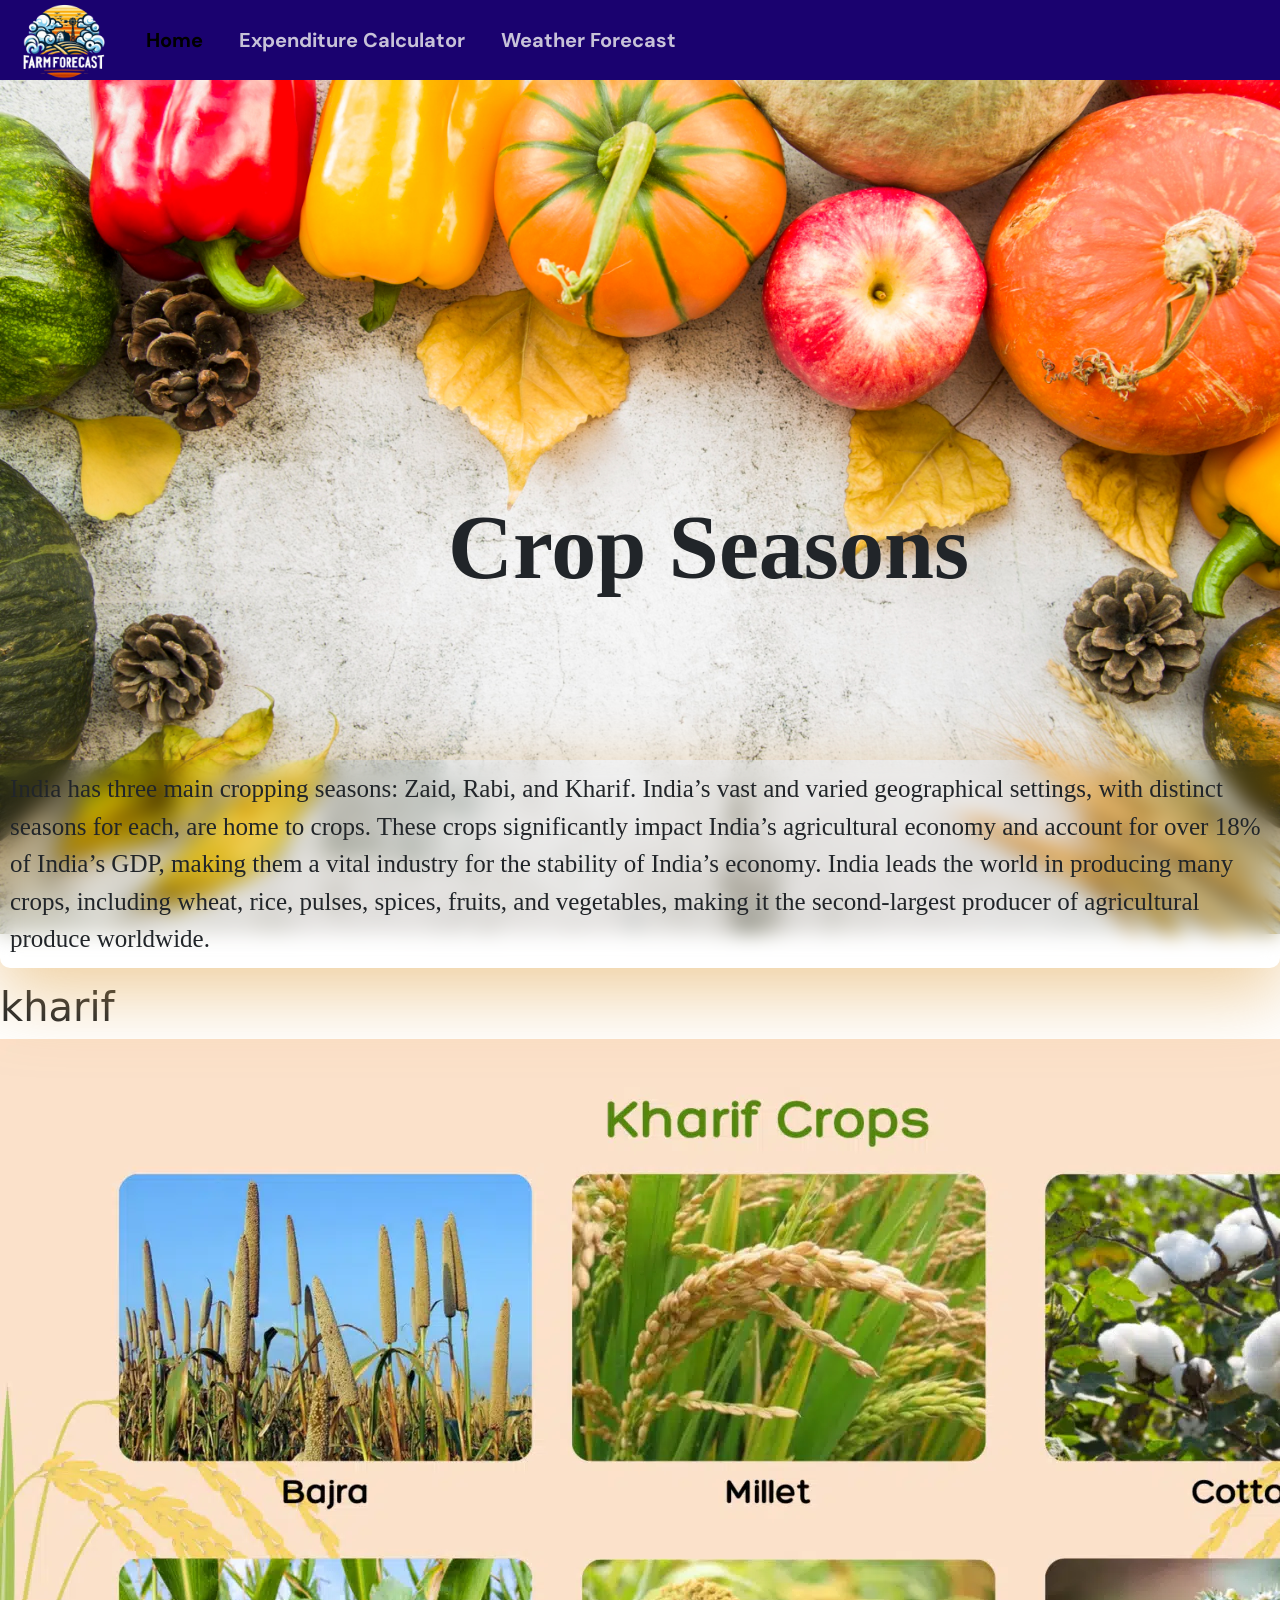
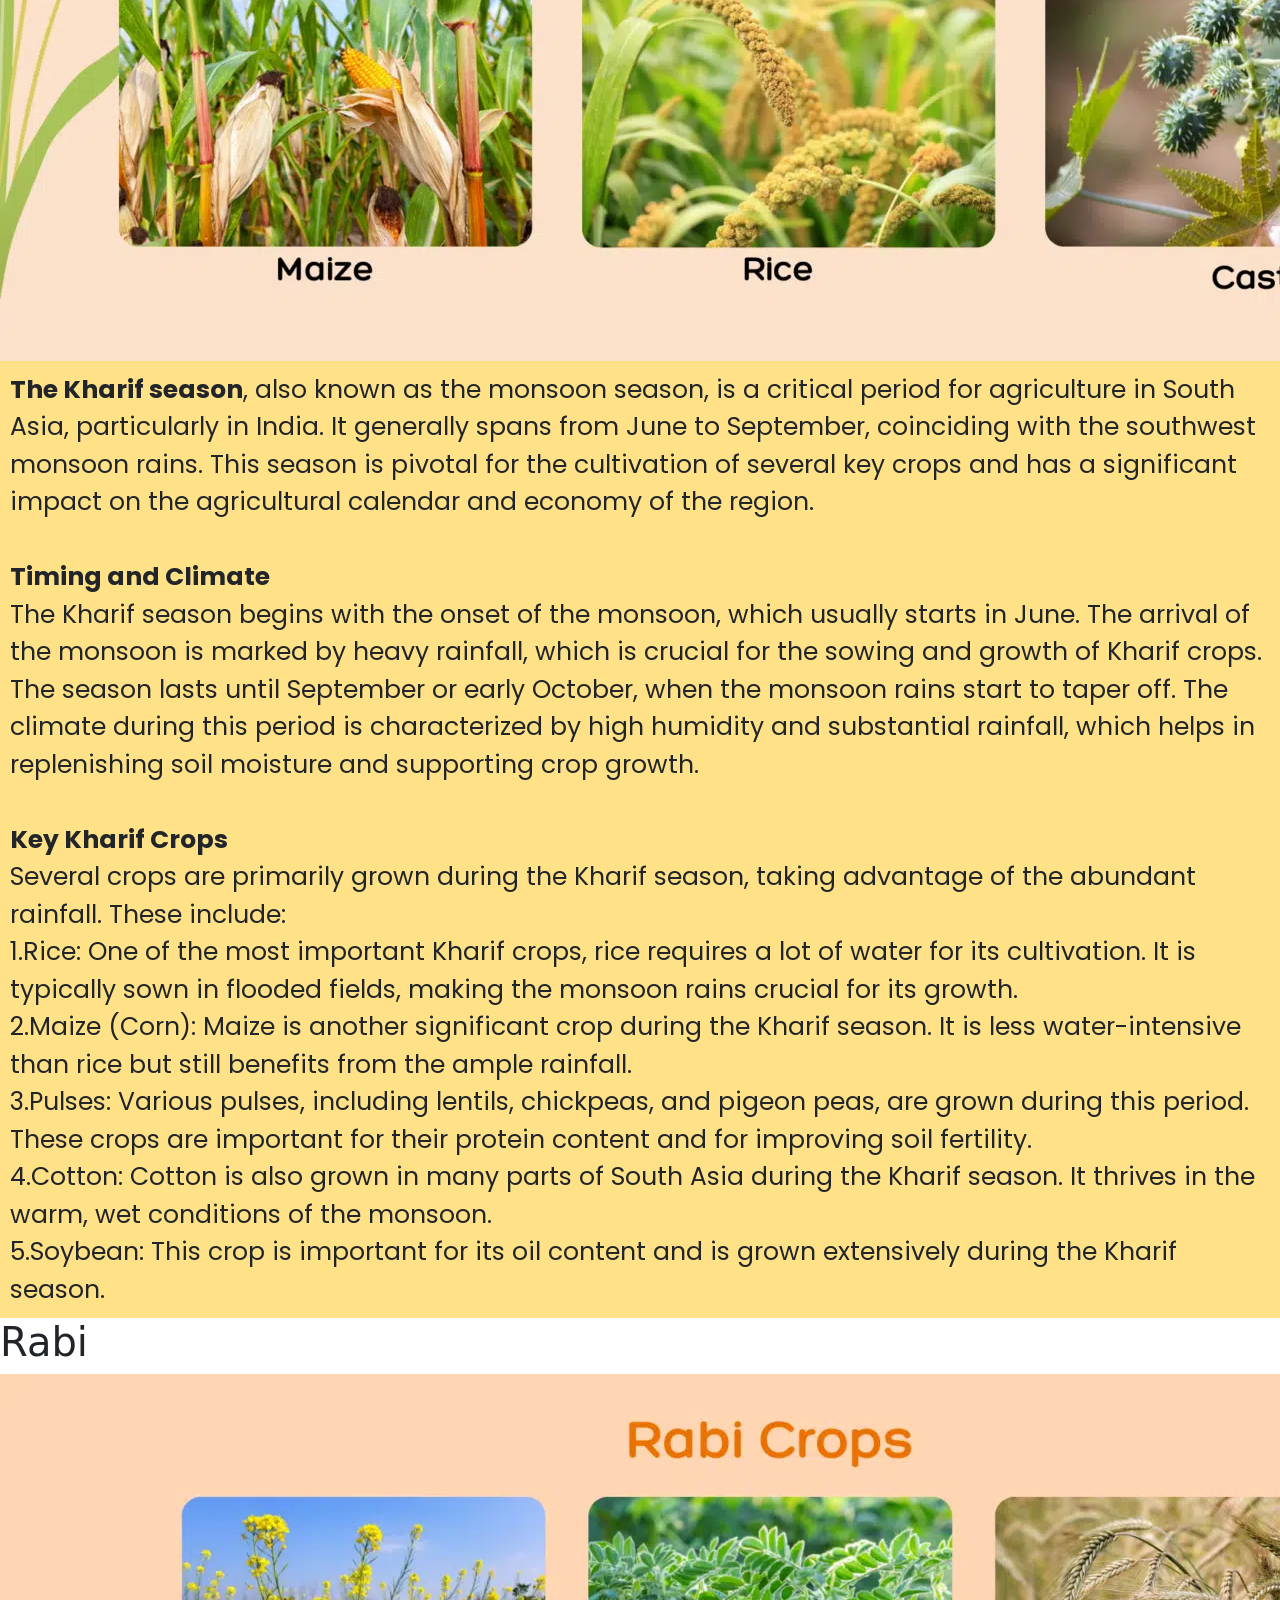
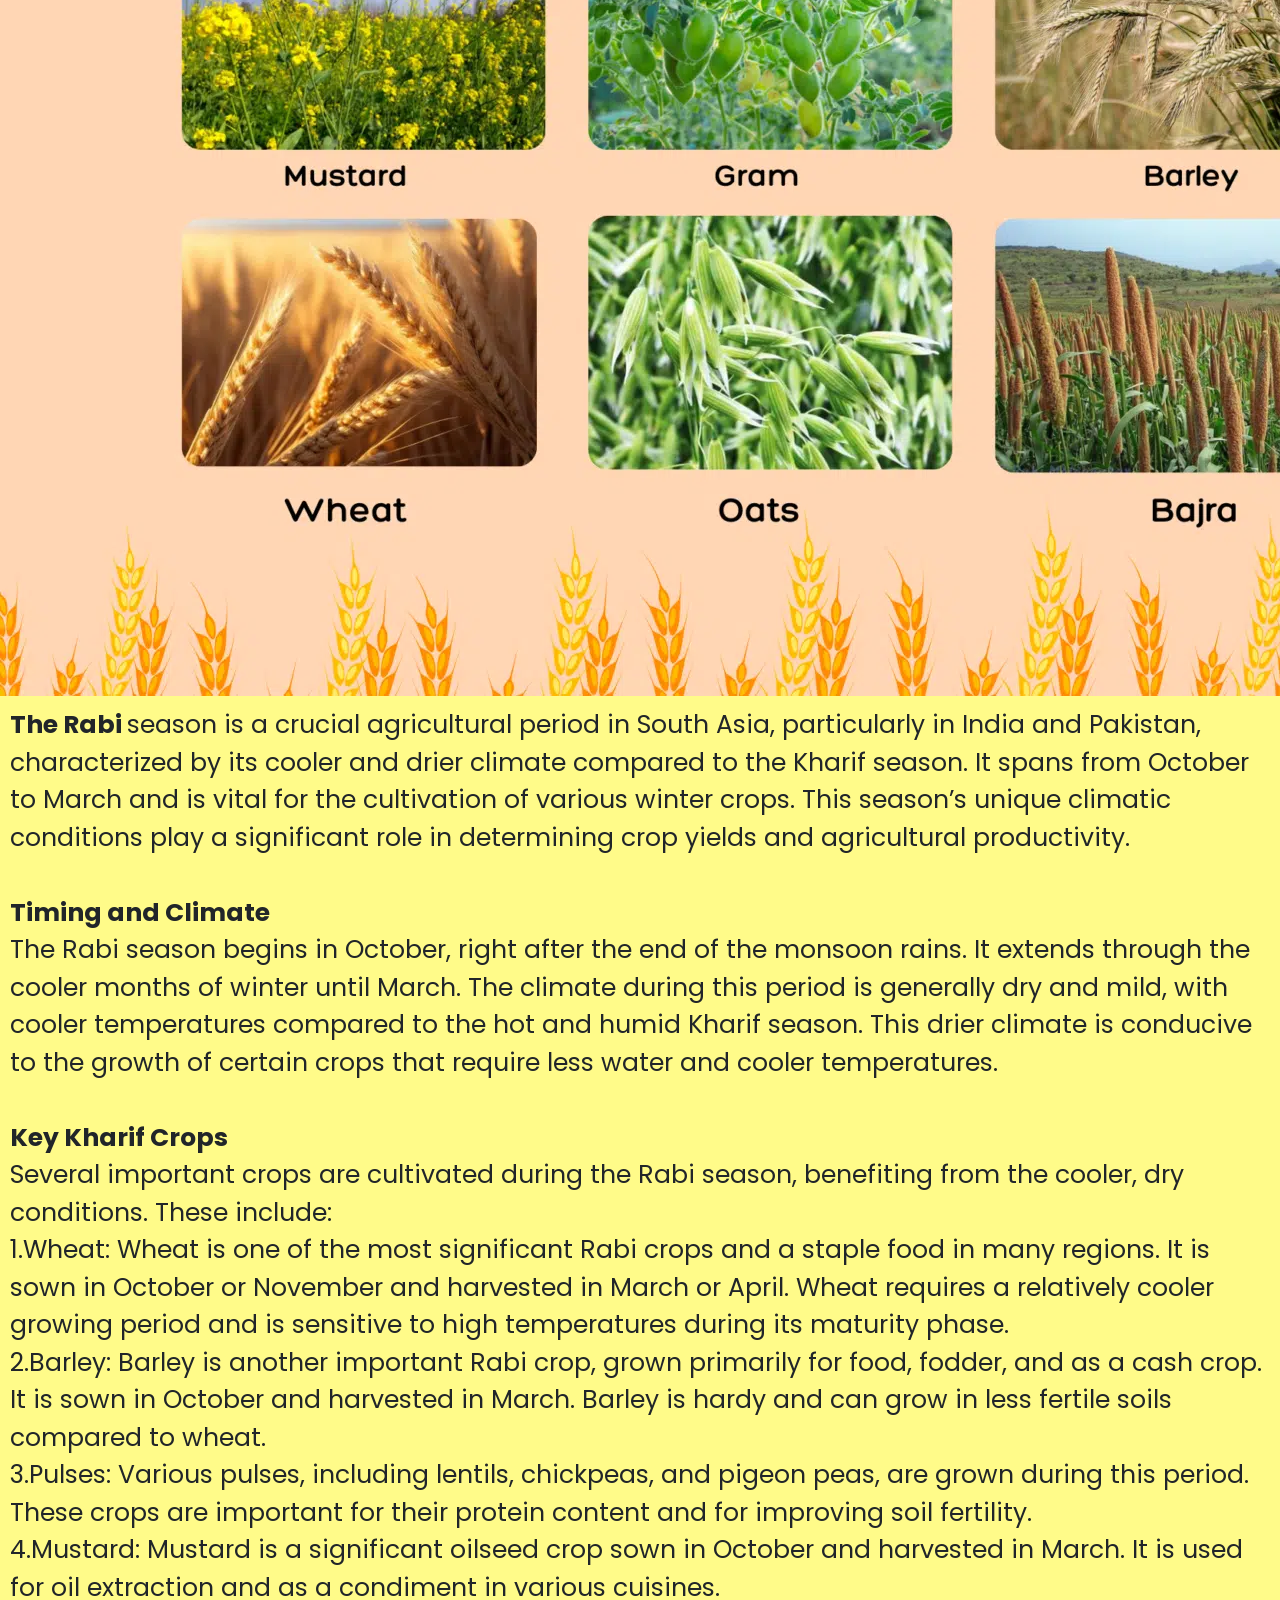
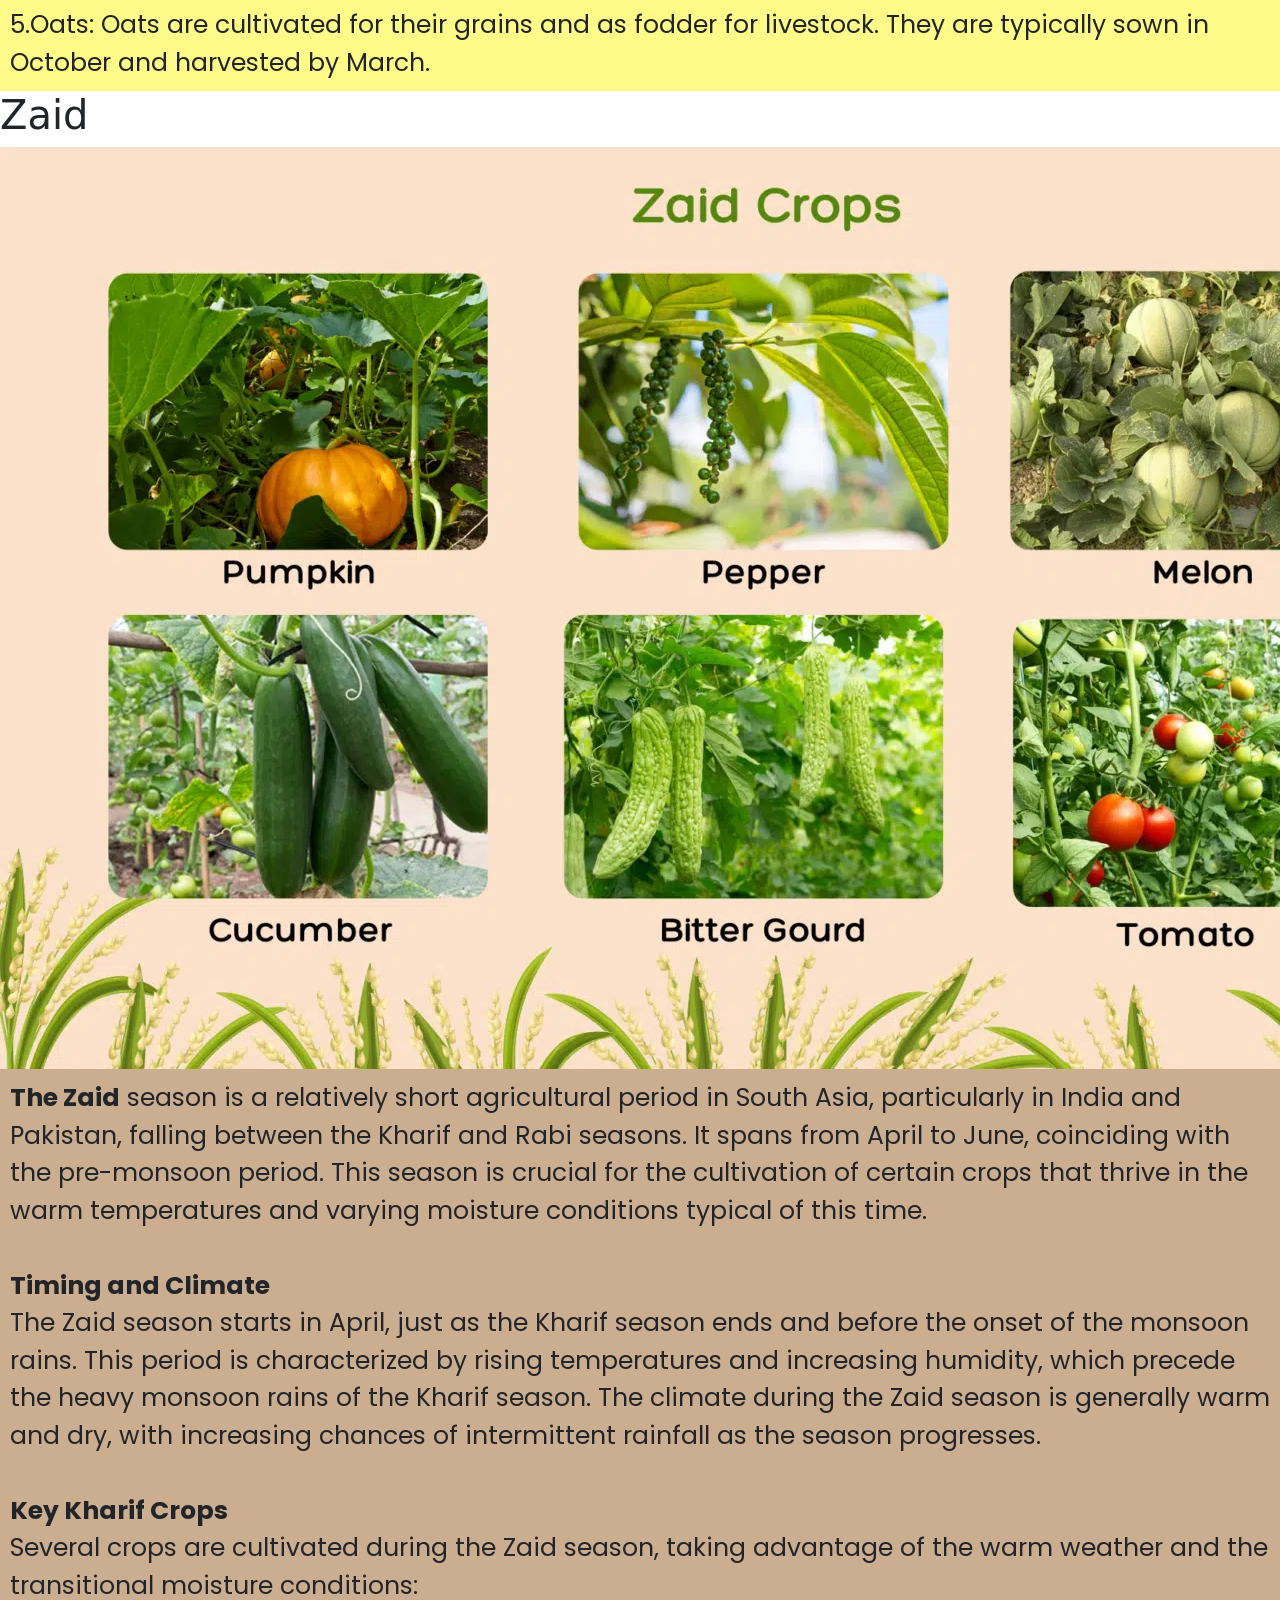
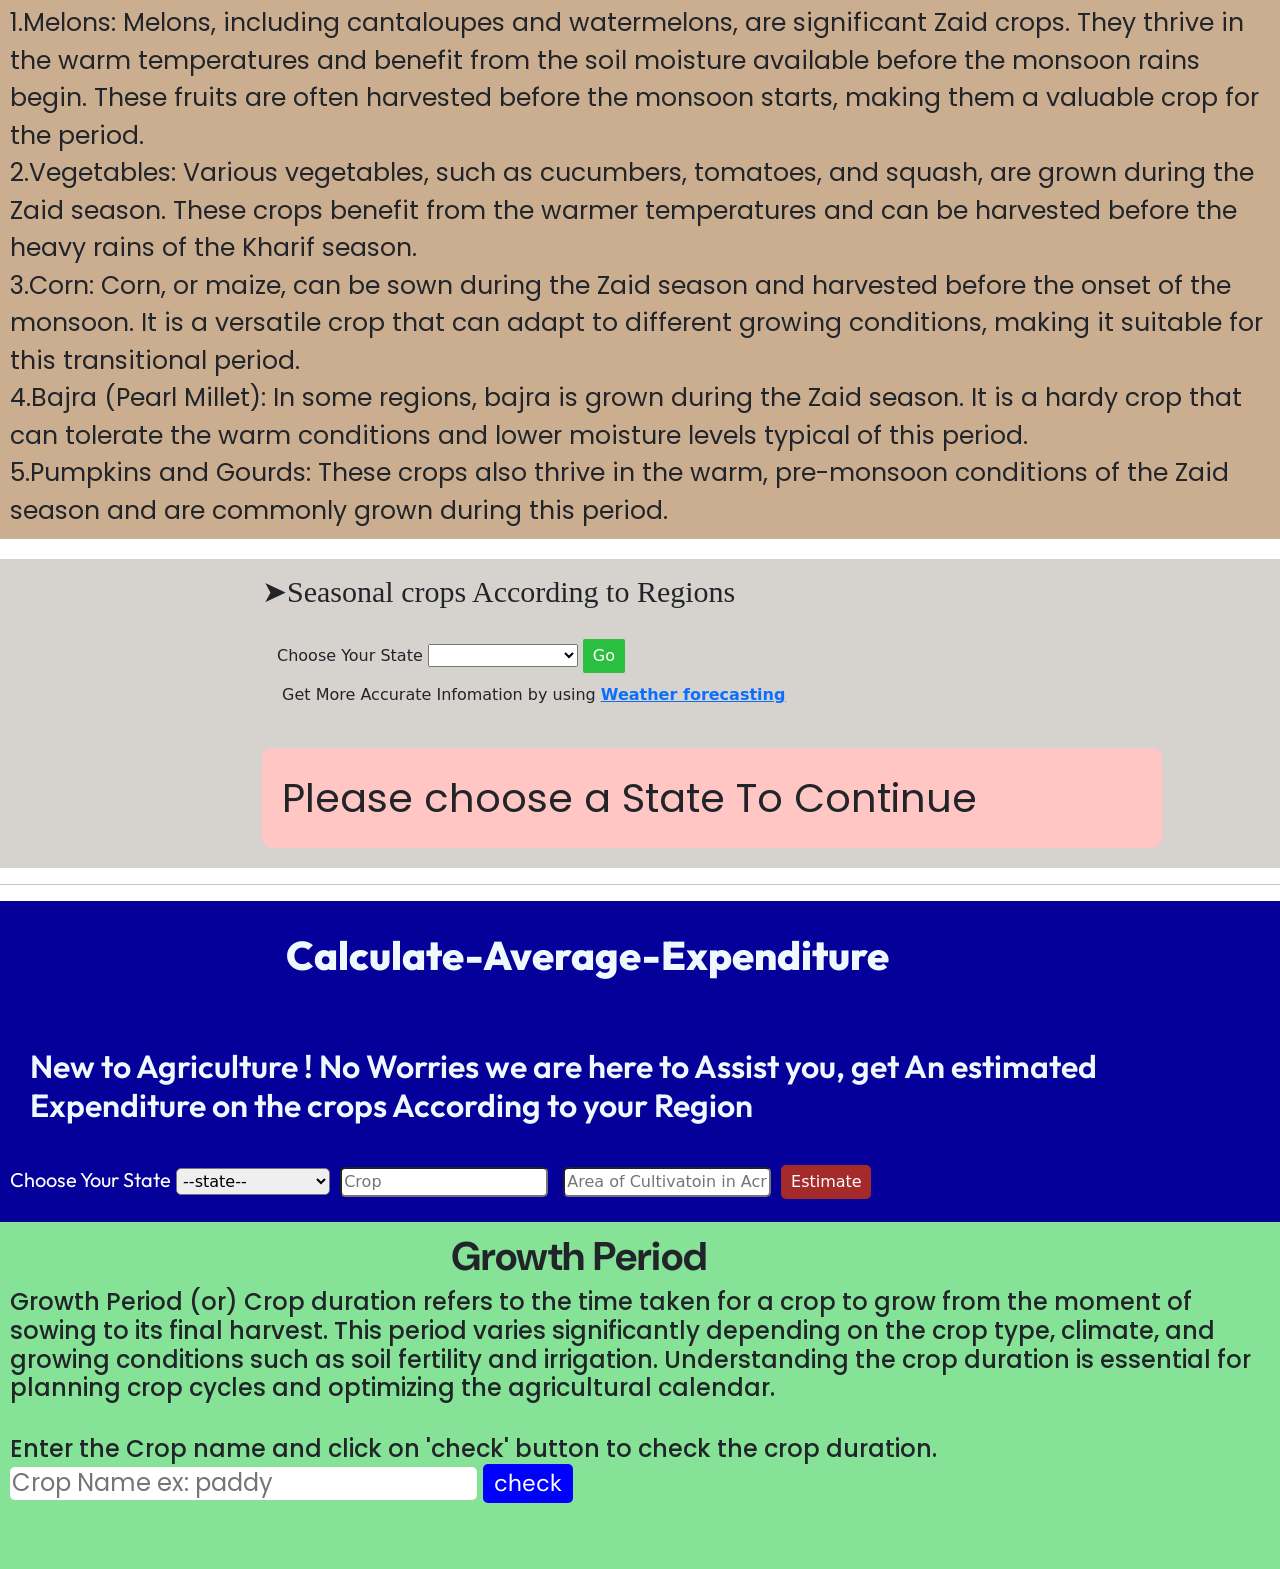
==== home.html @ 1bb4d6ac "first commit" ====
<!DOCTYPE html>
<html lang="en">
<head>
    <meta charset="UTF-8">
    <meta name="viewport" content="width=device-width, initial-scale=1.0">

    <title>FarmForecast | Home</title>

    <link rel="icon"   href="/images/_13c99c75-ffbc-4da2-90c9-f8e8fd19af84-Photoroom.png" />
    <!-- Bootstrap CSS -->
    <link href="https://cdn.jsdelivr.net/npm/bootstrap@5.0.2/dist/css/bootstrap.min.css" rel="stylesheet" integrity="sha384-EVSTQN3/azprG1Anm3QDgpJLIm9Nao0Yz1ztcQTwFspd3yD65VohhpuuCOmLASjC" crossorigin="anonymous">
    <!--fonts-->
    <link rel="preconnect" href="https://fonts.googleapis.com">
<link rel="preconnect" href="https://fonts.gstatic.com" crossorigin>
<link href="https://fonts.googleapis.com/css2?family=Outfit:wght@100..900&display=swap" rel="stylesheet">
<link rel="preconnect" href="https://fonts.googleapis.com">
<link rel="preconnect" href="https://fonts.gstatic.com" crossorigin>
<link href="https://fonts.googleapis.com/css2?family=Poppins:ital,wght@0,100;0,200;0,300;0,400;0,500;0,600;0,700;0,800;0,900;1,100;1,200;1,300;1,400;1,500;1,600;1,700;1,800;1,900&display=swap" rel="stylesheet">
<link rel="preconnect" href="https://fonts.googleapis.com">
<link rel="preconnect" href="https://fonts.gstatic.com" crossorigin>
<link href="https://fonts.googleapis.com/css2?family=DM+Sans:ital,opsz,wght@0,9..40,100..1000;1,9..40,100..1000&family=Poppins:ital,wght@0,100;0,200;0,300;0,400;0,500;0,600;0,700;0,800;0,900;1,100;1,200;1,300;1,400;1,500;1,600;1,700;1,800;1,900&display=swap" rel="stylesheet">
<!--sheets-->
    <link rel="stylesheet" href="Mainpage.css">
    <link rel="stylesheet" href="home.css">
</head>
<body>
    <nav class="navbar navbar-expand-lg   custom-navbar">
        <div class="container-fluid">
         
          <a class="navbar-brand" href="/Mainpage.html"><img class="logo"  src="/images/_13c99c75-ffbc-4da2-90c9-f8e8fd19af84-Photoroom.png" alt=""></a>
          <button class="navbar-toggler  " type="button" data-bs-toggle="collapse" data-bs-target="#navbarSupportedContent" aria-controls="navbarSupportedContent" aria-expanded="false" aria-label="Toggle navigation">
            <span class="navbar-toggler-icon"></span>
          </button>
          <div class="collapse navbar-collapse  " id="navbarSupportedContent">
            
           <ul class="navbar-nav me-auto mb-2 mb-lg-0 navbar-header ">
              <li class="nav-item">
                <a class="nav-link active custome-nav-bar-opitons" aria-current="page" href="/home.html">Home</a>
              </li>
               
              <li class="nav-item">
                <a class="nav-link custome-nav-bar-opitons" href="#Calculate-Expenditure">Expenditure Calculator</a>
              </li>
              <li class="nav-item">
                <a class="nav-link custome-nav-bar-opitons" href="/weatherCondtion.html">Weather Forecast</a>
                
              </li>
               
               
            </ul>    
            <form class="d-flex section">
              <!--  <a class="bookingsbtn navbar navbar-expand-lg navbar-light bg-light m-1  "   href="./bookings.html">Bookings</a>
             <button class="btn btn-outline-success custom-btn  " type="submit" id="signoutbutton">signout</button>-->
            </form>
          </div>
        </div>
        
    </nav> 
      <img class="home-bc" src="/images/home-bc.jpg" alt="">
      <h1 style="margin-top: -290px; position: relative;left: 35%;top: -150px; font-family: DM-sans;font-weight:700;font-size: 90px; ">Crop Seasons</h1>
      <div class="seasons-brief" > India has three main cropping seasons: Zaid, Rabi, and Kharif. India’s vast and varied geographical settings, with distinct seasons for each, are home to crops. These crops significantly impact India’s agricultural economy and account for over 18% of India’s GDP, making them a vital industry for the stability of India’s economy. India leads the world in producing many crops, including wheat, rice, pulses, spices, fruits, and vegetables, making it the second-largest producer of agricultural produce worldwide.</div>
    <div class="seasons-description">
        <div class="season">
            <h1 class="season-heading">kharif</h1>
            <img src="/images/seasonal crops bc/Kharif crop.png" alt="">
            <div class="season-description-kharif">
                <b>The Kharif season</b>, also known as the monsoon season, is a critical period for agriculture in South Asia, particularly in India. It generally spans from June to September, coinciding with the southwest monsoon rains. This season is pivotal for the cultivation of several key crops and has a significant impact on the agricultural calendar and economy of the region. <br> <br>
                <b>Timing and Climate</b> <br>
                The Kharif season begins with the onset of the monsoon, which usually starts in June. The arrival of the monsoon is marked by heavy rainfall, which is crucial for the sowing and growth of Kharif crops. The season lasts until September or early October, when the monsoon rains start to taper off. The climate during this period is characterized by high humidity and substantial rainfall, which helps in replenishing soil moisture and supporting crop growth. <br><br>
                <b>Key Kharif Crops</b> <br>
Several crops are primarily grown during the Kharif season, taking advantage of the abundant rainfall. These include:<br>

1.Rice: One of the most important Kharif crops, rice requires a lot of water for its cultivation. It is typically sown in flooded fields, making the monsoon rains crucial for its growth.<br>

2.Maize (Corn): Maize is another significant crop during the Kharif season. It is less water-intensive than rice but still benefits from the ample rainfall.<br>

3.Pulses: Various pulses, including lentils, chickpeas, and pigeon peas, are grown during this period. These crops are important for their protein content and for improving soil fertility.<br>

4.Cotton: Cotton is also grown in many parts of South Asia during the Kharif season. It thrives in the warm, wet conditions of the monsoon.<br>

5.Soybean: This crop is important for its oil content and is grown extensively during the Kharif season.<br>
            </div>
        </div>
        <div class="season">
            <h1 class="season-heading">Rabi</h1>
            <img src="/images/seasonal crops bc/Rabi-crop.png" alt="">
            <div class="season-description-rabi">
               
               <b> The Rabi </b> season is a crucial agricultural period in South Asia, particularly in India and Pakistan, characterized by its cooler and drier climate compared to the Kharif season. It spans from October to March and is vital for the cultivation of various winter crops. This season’s unique climatic conditions play a significant role in determining crop yields and agricultural productivity. <br> <br>
                <b>Timing and Climate</b> <br>
                The Rabi season begins in October, right after the end of the monsoon rains. It extends through the cooler months of winter until March. The climate during this period is generally dry and mild, with cooler temperatures compared to the hot and humid Kharif season. This drier climate is conducive to the growth of certain crops that require less water and cooler temperatures. <br><br>
                <b>Key Kharif Crops</b> <br>
                Several important crops are cultivated during the Rabi season, benefiting from the cooler, dry conditions. These include:<br>

1.Wheat: Wheat is one of the most significant Rabi crops and a staple food in many regions. It is sown in October or November and harvested in March or April. Wheat requires a relatively cooler growing period and is sensitive to high temperatures during its maturity phase.<br>

2.Barley: Barley is another important Rabi crop, grown primarily for food, fodder, and as a cash crop. It is sown in October and harvested in March. Barley is hardy and can grow in less fertile soils compared to wheat.<br>

3.Pulses: Various pulses, including lentils, chickpeas, and pigeon peas, are grown during this period. These crops are important for their protein content and for improving soil fertility.<br>

4.Mustard: Mustard is a significant oilseed crop sown in October and harvested in March. It is used for oil extraction and as a condiment in various cuisines.<br>

5.Oats: Oats are cultivated for their grains and as fodder for livestock. They are typically sown in October and harvested by March.<br>
            </div>
        </div>
        <div class="season">
            <h1 class="season-heading">Zaid</h1>
            <img src="/images/seasonal crops bc/zaid-crop.png" alt="">
            <div class="season-description-Zaid">
               
               <b>The Zaid</b> season is a relatively short agricultural period in South Asia, particularly in India and Pakistan, falling between the Kharif and Rabi seasons. It spans from April to June, coinciding with the pre-monsoon period. This season is crucial for the cultivation of certain crops that thrive in the warm temperatures and varying moisture conditions typical of this time. <br> <br>
                <b>Timing and Climate</b> <br>
                The Zaid season starts in April, just as the Kharif season ends and before the onset of the monsoon rains. This period is characterized by rising temperatures and increasing humidity, which precede the heavy monsoon rains of the Kharif season. The climate during the Zaid season is generally warm and dry, with increasing chances of intermittent rainfall as the season progresses.<br><br>
                <b>Key Kharif Crops</b> <br>
                Several crops are cultivated during the Zaid season, taking advantage of the warm weather and the transitional moisture conditions:<br>

1.Melons: Melons, including cantaloupes and watermelons, are significant Zaid crops. They thrive in the warm temperatures and benefit from the soil moisture available before the monsoon rains begin. These fruits are often harvested before the monsoon starts, making them a valuable crop for the period.
<br>

2.Vegetables: Various vegetables, such as cucumbers, tomatoes, and squash, are grown during the Zaid season. These crops benefit from the warmer temperatures and can be harvested before the heavy rains of the Kharif season.<br>

3.Corn: Corn, or maize, can be sown during the Zaid season and harvested before the onset of the monsoon. It is a versatile crop that can adapt to different growing conditions, making it suitable for this transitional period.<br>

4.Bajra (Pearl Millet): In some regions, bajra is grown during the Zaid season. It is a hardy crop that can tolerate the warm conditions and lower moisture levels typical of this period.<br>

5.Pumpkins and Gourds: These crops also thrive in the warm, pre-monsoon conditions of the Zaid season and are commonly grown during this period.<br>
            </div>
        </div>
</div>
<div class="seasonal-crop-options">


<span style="font-weight: 500;font-family: DM-sans;font-size: 30px; position: relative;left: 20%;
">➤Seasonal crops According to  Regions </span>
<div class="dropdown-seasonal-crop  ">
  <span>Choose Your State</span>

    <select name="" id="state-select"class ="select-section">
      <option></option>
      <option value="Maharastra">Maharastra</option>
      <option value="Telangana">Telangana</option>
      <option value="Andhra Pradesh">Andhra Pradesh</option>
      <option value="Tamil Nadu">Tamil Nadu </option>
      <option value="West Bengal">West Bengal</option>
      <option value="Haryana">Haryana</option>
      <option value="Karnataka">Karnataka</option>
      <option value="Punjab">Punjab</option>
      <option value="Uttar Pradesh">Uttar Pradesh   </option>
      <option value="Gujarat">Gujarat</option>
    </select><button class="go-state-crop-btn">Go</button><br>
    <p style="padding: 10px 0px;  "><img src="images/info.png" alt=""> Get More Accurate Infomation by using     <b style="color: rgb(13, 24, 235); font-weight: 900; text-decoration:underline;"><a href="/weatherCondtion.html">Weather forecasting</a></b> </p>

  </div> 
  <section class="result-seasonal-crop">
    Please choose a State To Continue
</section>
</div>

<hr>
<div class="Calculate-Expenditure " id="Calculate-Expenditure">
<h1 class="h1-calculate-avg-ex"> Calculate-Average-Expenditure</h1> 
<h2 class="h2-calculate-avg-ex">New to Agriculture ! No Worries we are here to Assist you,  
get An estimated Expenditure on the crops According to your Region  
</h2>
<span style="font-family:Outfit; color: white;padding-left: 10px; font-size: 20px;">Choose Your  State</span>
<select name="" id="state-section" class ="state-select">
  <option>--state--</option>
  <option value="Maharastra">Maharastra</option>
  <option value="Telangana">Telangana</option>
  <option value="Andhra Pradesh">Andhra Pradesh</option>
  <option value="Tamil Nadu">Tamil Nadu </option>
  <option value="West Bengal">West Bengal</option>
  <option value="Haryana">Haryana</option>
  <option value="Karnataka">Karnataka</option>
  <option value="Punjab">Punjab</option>
  <option value="Uttar Pradesh">Uttar Pradesh   </option>
  <option value="Gujarat">Gujarat</option>
  </select>
<input class="crop-placeholder" type="text" placeholder="Crop">
<input class="acres-placeholder" type="text" placeholder="Area of Cultivatoin in Acres">
<button class="Estimate-btn">Estimate</button>
<div id="expenditure-response" class="expenditure-response">
  
</div>

</div>
<div class="Crop-duration-div">
   <h1 style="position: relative;left: 35%;font-family: DM Sans; font-weight: bold;"> Growth Period  </h1>
  <h4 class="Crop-duration-h4">Growth Period  (or) Crop duration refers to the time taken for a crop to grow from the moment of sowing to its final harvest. This period varies significantly depending on the crop type, climate, and growing conditions such as soil fertility and irrigation. Understanding the crop duration is essential for planning crop cycles and optimizing the agricultural calendar.</h4><br>
  <h4 class="Crop-duration-h4">
    Enter the Crop name and click on 'check' button to check the crop duration.  
      <input class="Crop-duration-check-placeholder" type="text" placeholder="Crop Name ex: paddy">
      <button class="Crop-duration-check-btn">check</button>
  </h4><br> <br>

  <h4 class="Crop-duration-check-response" id="Crop-duration-check-response">

  </h4>
  </div>
</body>
 
<script type="module">
    import{generateAI} from './geminiAI.js'
   let g = generateAI('hello');
   console.log(g
);
</script>
<script type="module">
 import{generateAI} from './geminiAI.js'

 const API_KEY = "AIzaSyBSEa_R2AdP_T_wMwZlHaBcauOKL5IeAhk";
const API_URL = `https://generativelanguage.googleapis.com/v1/models/gemini-pro:generateContent?key=${API_KEY}`;

 let  choosestate;
    document.querySelector('.go-state-crop-btn').addEventListener('click',()=>{
        choosestate = document.getElementById('state-select').value;
    console.log(choosestate)
   
    if (choosestate==='Maharastra'){
        document.querySelector('.result-seasonal-crop').innerHTML= " <b>Kharif Season</b>: Rice, cotton, groundnut, soybean, turmeric, maize, pearl millet.<br> <b>Rabi Season</b>: Wheat, barley, pulses, mustard, sunflower, oats.<br><b>Zaid Season</b>: Vegetables, melons, pumpkins, and gourds.";
    }else if (choosestate==='Telangana'){
        document.querySelector('.result-seasonal-crop').innerHTML= " <b>Kharif Season</b>: Rice, cotton, maize, soybean, groundnut, pulses, jowar.<br><b>Rabi Season</b>: Wheat, chickpeas, sunflower, mustard, barley, sugarcane, peas. <br> <b> Zaid Season</b>: Melons, vegetables, pumpkins, maize."}
    else if(choosestate==='Andhra Pradesh'){
        document.querySelector('.result-seasonal-crop').innerHTML= " <b>Kharif Season</b>: Rice, maize, cotton, groundnut, soybean, sunflower.<br><b>Rabi Season</b>: Wheat, barley, chickpeas, pigeon peas, mustard, sunflower. <br> <b> Zaid Season</b>:  Watermelon, muskmelon, cucumbers, pumpkins, okra.. "
    }
    else if (choosestate ==='Tamil Nadu'){
document.querySelector('.result-seasonal-crop').innerHTML= " <b>Kharif Season</b>: Rice, millets, groundnut, cotton, sugarcane.<br><b>Rabi Season</b>:  Wheat, pulses, oilseeds, mustard, vegetables. <br> <b> Zaid Season</b>:  Melons, cucumbers, pumpkins, corn, and additional vegetables. "
    }else{
        document.querySelector('.result-seasonal-crop').innerHTML= 'Under Maintance'
    }
    })
  

  let cropName;  
  let noAcres; 
  let State;
  document.querySelector('.Estimate-btn').addEventListener('click',()=>{
   document.getElementById('expenditure-response').innerText='';

      cropName = document.querySelector('.crop-placeholder').value;
    noAcres= document.querySelector('.acres-placeholder').value;
    State= document.getElementById('state-section').value;
    /*
    console.log(cropName);
    console.log(noAcres);
    console.log(State)
*/
    
/*
   let generateAI = async (input) => {
    let responsebyAI;
    try {
        const response = await fetch(API_URL, {
            method: "POST",
            headers: { "content-type": "application/json" },
            body: JSON.stringify({
                contents: [{
                    role: "user",
                    parts: [{ "text": `  ${input}` }]
                }]
            })
        })
        const data = await response.json();
        //console.log(data.candidates[0].content.parts[0].text);
        responsebyAI = data.candidates[0].content.parts[0].text;
        console.log(responsebyAI + "from 19");
 ////document.getElementById('expenditure-response').style.display='block'
 //document.querySelector('.expenditure-response').innerText= responsebyAI;
        return responsebyAI
    }
    catch (error) {
        console.log(error);
    }
}
    */
async function run( ) {
  
  document.querySelector('.Estimate-btn').innerText='...';

 let result = await generateAI( `minimum expenditure for growing ${cropName} in ${noAcres}Acres in ${State},india `) ;
    console.log("from 252 " + result)
    document.getElementById('expenditure-response').style.display='block'
    document.querySelector('.Estimate-btn').innerText='Estimate'
 document.querySelector('.expenditure-response').innerText= result;
 console.log("from wating awit funtion")
}
if (cropName && noAcres && State !=''){
  run();

}else{
  alert('please fill the Deatils')
}
  });

document.querySelector('.Crop-duration-check-btn').addEventListener('click',()=>{
  let crop_name;
  crop_name=document.querySelector('.Crop-duration-check-placeholder').value;
  console.log(crop_name);
 async function checkCrop(){
  document.querySelector('.Crop-duration-check-btn').innerText='...';
let result = await generateAI(`How many years Does it take to produce  ${crop_name} in indian weather conditions `);
console.log(result);

document.querySelector('.Crop-duration-check-response').innerText= ( `  ➤  ${result}`);
  document.getElementById('Crop-duration-check-response').style.display='block'
  document.querySelector('.Crop-duration-check-btn').innerText='check';
 }
 if(crop_name !=''){
   checkCrop();

console.log("crop name is not null")
 }else{
  alert('Please Fill in the Details');
 }
})
</script>
                                                                                                          
</html>
---- Mainpage.css ----
.logo {
    width: 100px;
    height: 100px;
}

.custom-navbar {
    background-color: rgb(26, 2, 111);
    height: 80px;
}

.nav-item {
    color: red;
}

.custome-nav-bar-opitons {
    color: rgba(244, 244, 244, 0.795);
    font-family: DM Sans;
    font-weight: 700;
    font-size: 20px;
    margin: 10px;
    padding: 5px;

}

.custome-nav-bar-opitons:hover {
    border-radius: 3px;
    background-color: rgba(249, 51, 51, 0.795);
    color: rgb(255, 255, 255);
    transition: 0.5s;

}

.about-agri-div {
    height: 100%;
    background-color: rgba(85, 243, 7, 0.66);
}

.bc-image-home {
    width: 100%;
    height: 650px;
    object-fit: cover;
}

.about-us-div {
    font-family: poppins;
    padding: 10px;
    font-size: 20px;
    background-color: rgba(24, 207, 64, 0.882);
    color: rgb(255, 255, 255);

}

.get-started-btn {

    background-color: rgb(255, 149, 0);
    display: flex;
    position: relative;
    left: 47%;
    margin-top: -50px;
    backdrop-filter: blur(10px);
    color: white;
    border-style: none;
    border-radius: 10px;
    padding: 10px;
}

.get-started-btn:hover {
    background-color: rgb(240, 175, 83);

}
---- home.css ----
.home-bc {
    width: 100%;


}

.season-description-kharif {
    background-color: rgb(255, 225, 135);
    font-family: poppins;
    font-size: 25px;
    padding: 10px;
}

.season-description-rabi {
    font-family: poppins;
    font-size: 25px;
    padding: 10px;
    background-color: rgb(255, 251, 137);
}

.season-description-Zaid {
    font-family: poppins;
    font-size: 25px;
    padding: 10px;
    background-color: rgb(203, 173, 144);
    margin-bottom: 20px;
}

.seasons-brief {
    backdrop-filter: blur(10px);
    font-weight: 400;
    font-size: 25px;
    margin-bottom: 15px;
    font-family: DM-sans;
    border-radius: 10px;
    box-shadow: rgba(226, 169, 84, 0.56) 0px 22px 70px 4px;
    padding: 10px;
}

.seasonal-crop-options {
    background-color: rgb(214, 211, 207);
    padding: 10px;
}

.go-state-crop-btn {
    padding: 5px 10px 5px 10px;
    margin-left: 5px;
    border-style: none;
    color: white;
    background-color: rgb(43, 191, 63);
    border-radius: 2px;

}

.dropdown-seasonal-crop {
    padding: 15px;
    margin-top: 10px;
    border-color: blue;
    position: relative;
    left: 20%;

}


.result-seasonal-crop {
    font-size: 40px;
    font-family: poppins;
    background-color: rgb(255, 198, 196);
    width: 900px;
    position: relative;
    left: 20%;
    padding: 20px;
    padding-bottom: 20px;
    border-radius: 10px;
    margin-bottom: 10px;

}

#expenditure-response {
    display: none;
    background-color: rgb(233, 205, 132);
    border-radius: 5px;
    margin: 10px 15px 0px 15px;
    font-family: poppins;
    font-size: 30px;

}

.Calculate-Expenditure {
    position: relative;
    background-color: rgb(5, 0, 153);
    padding-bottom: 20px;
}

.h1-calculate-avg-ex {
    font-family: Outfit;
    font-weight: 800;
    position: relative;
    left: 20%;
    padding: 30px;
    color: aliceblue;
}

.h2-calculate-avg-ex {
    font-family: Outfit;
    font-weight: 600;

    padding: 30px;
    color: aliceblue;
}

.state-select {
    border-radius: 5px;
    padding: 2px;
}

.crop-placeholder {
    margin: 5px;
    border-radius: 5px;
}

.acres-placeholder {
    margin: 5px;
    border-radius: 5px;
}

.Estimate-btn {
    border-style: none;
    border-radius: 5px;
    padding: 5px;
    background-color: brown;
    color: white;
    width: 90px;
}

.Estimate-btn:hover {
    background-color: rgba(165, 42, 42, 0.714);

}

.Crop-duration-div {
    background-color: rgba(59, 209, 86, 0.619);
    padding: 10px;
}

.Crop-duration-h4 {
    font-family: poppins;
}

.Crop-duration-check-placeholder {
    border-style: none;
    border-radius: 5px;
    padding: 2px;
}

.Crop-duration-check-btn {
    border-style: none;
    border-radius: 5px;
    padding: 5px 5px;
    background-color: blue;
    color: white;
    font-family: DM Sans;
    transition: 0.3s;
    width: 90px;
}

.Crop-duration-check-btn:hover {
    background-color: white;
    color: rgb(48, 1, 255);

}

.Crop-duration-check-response {
    background-color: rgb(255, 255, 255);
    color: rgb(0, 0, 0);
    padding: 50px;
    border-radius: 10px;
    display: none;
}
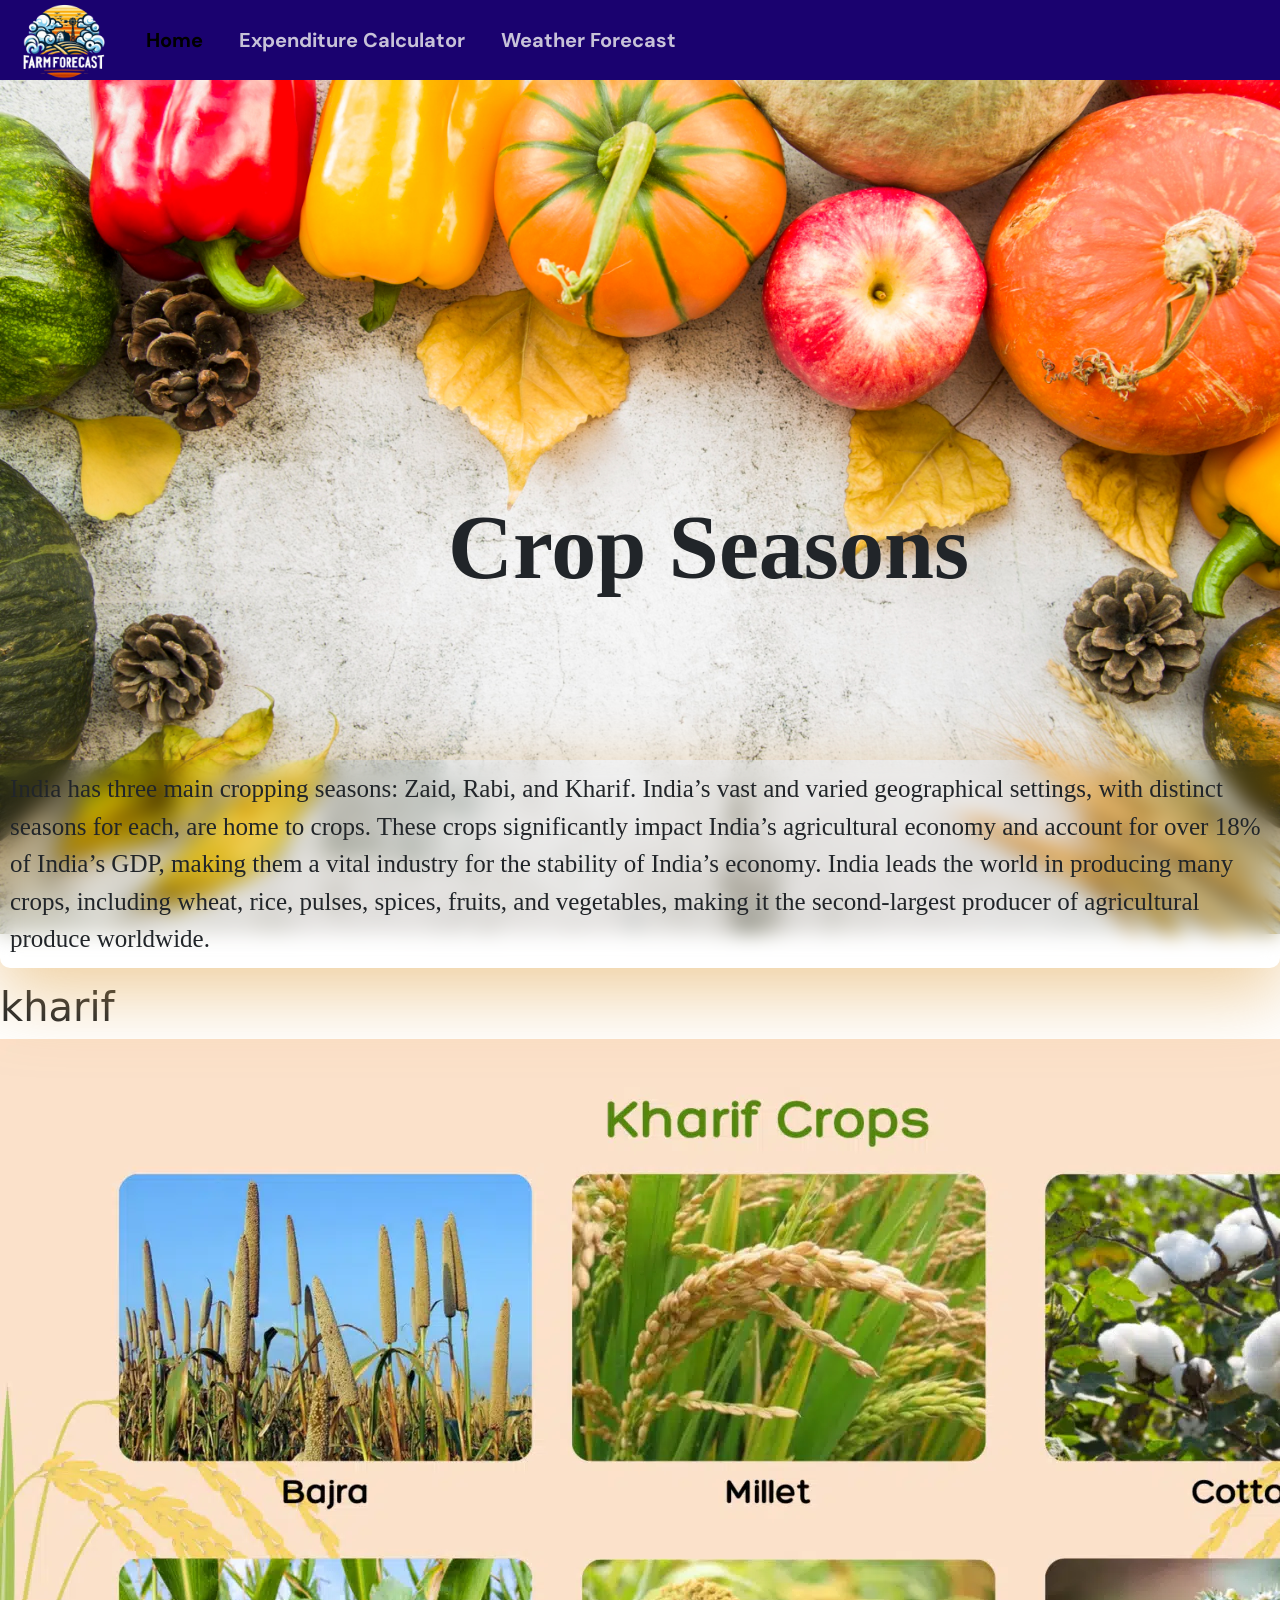
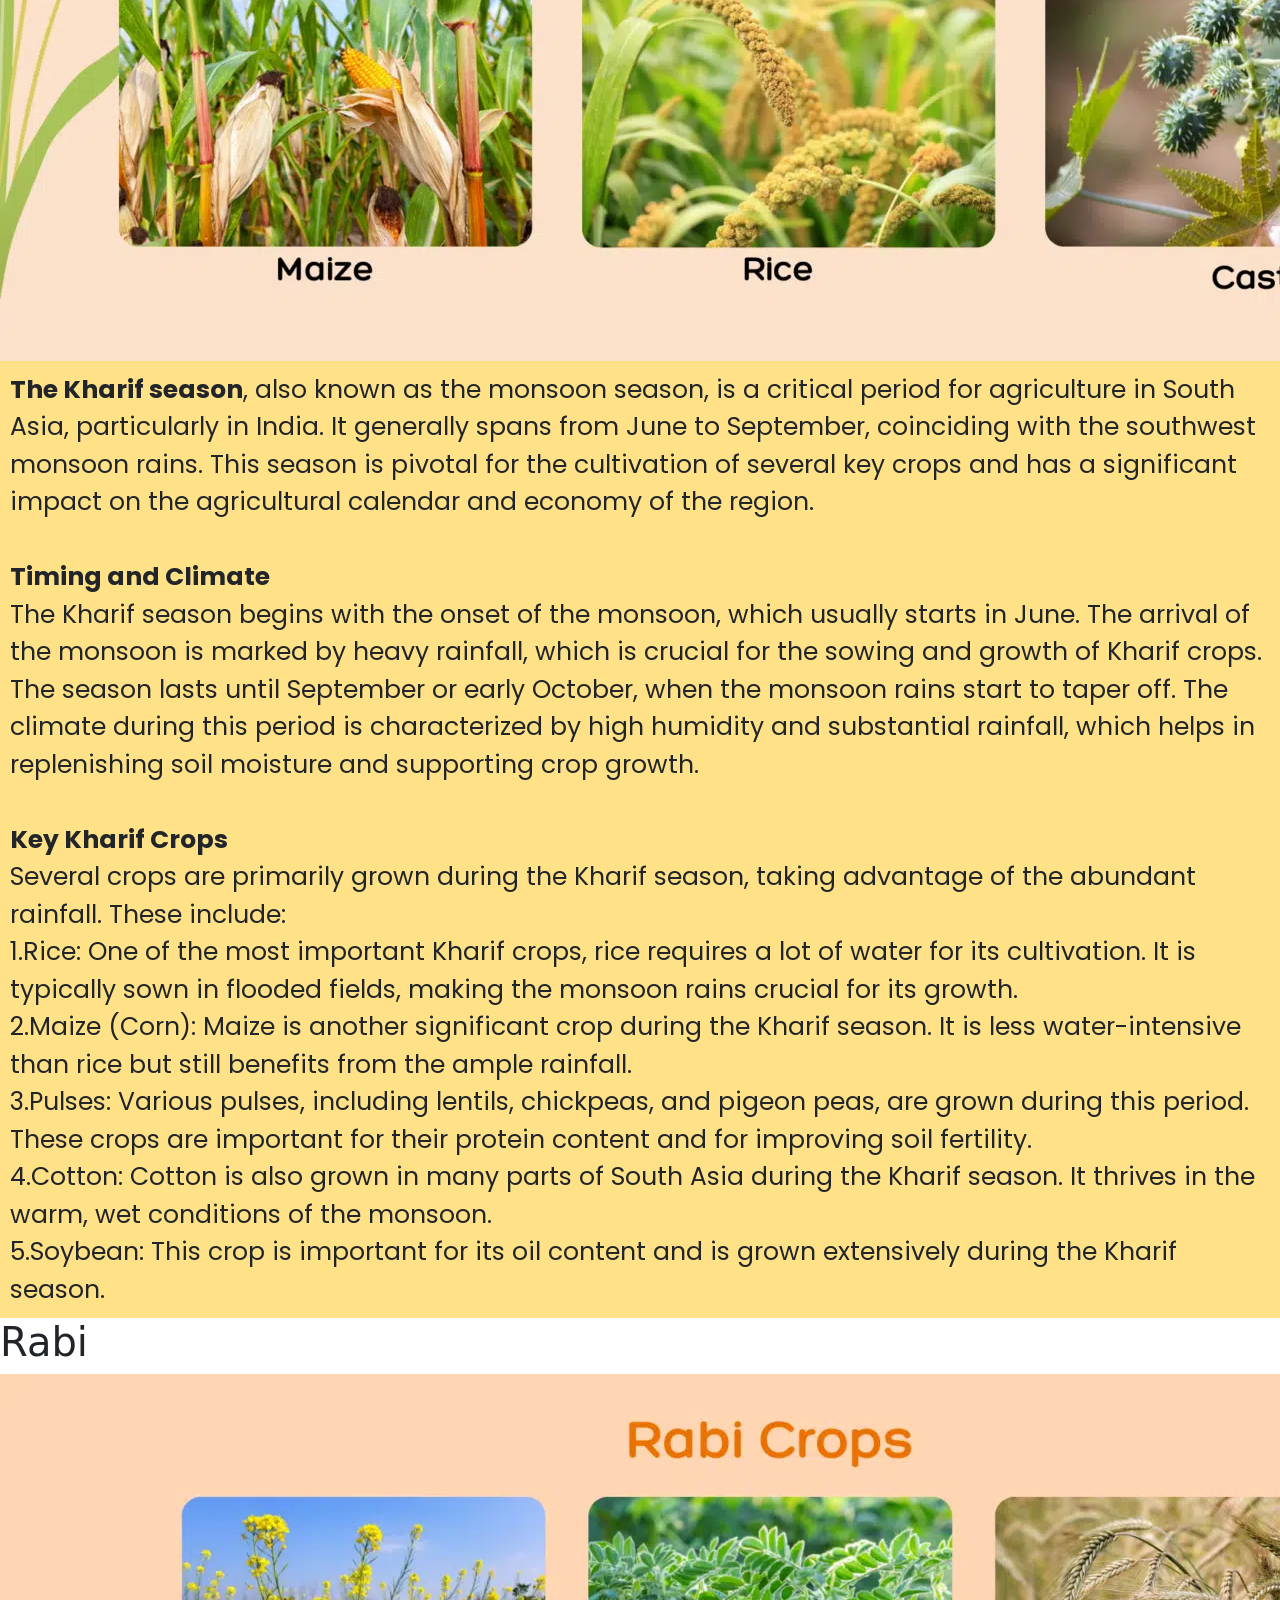
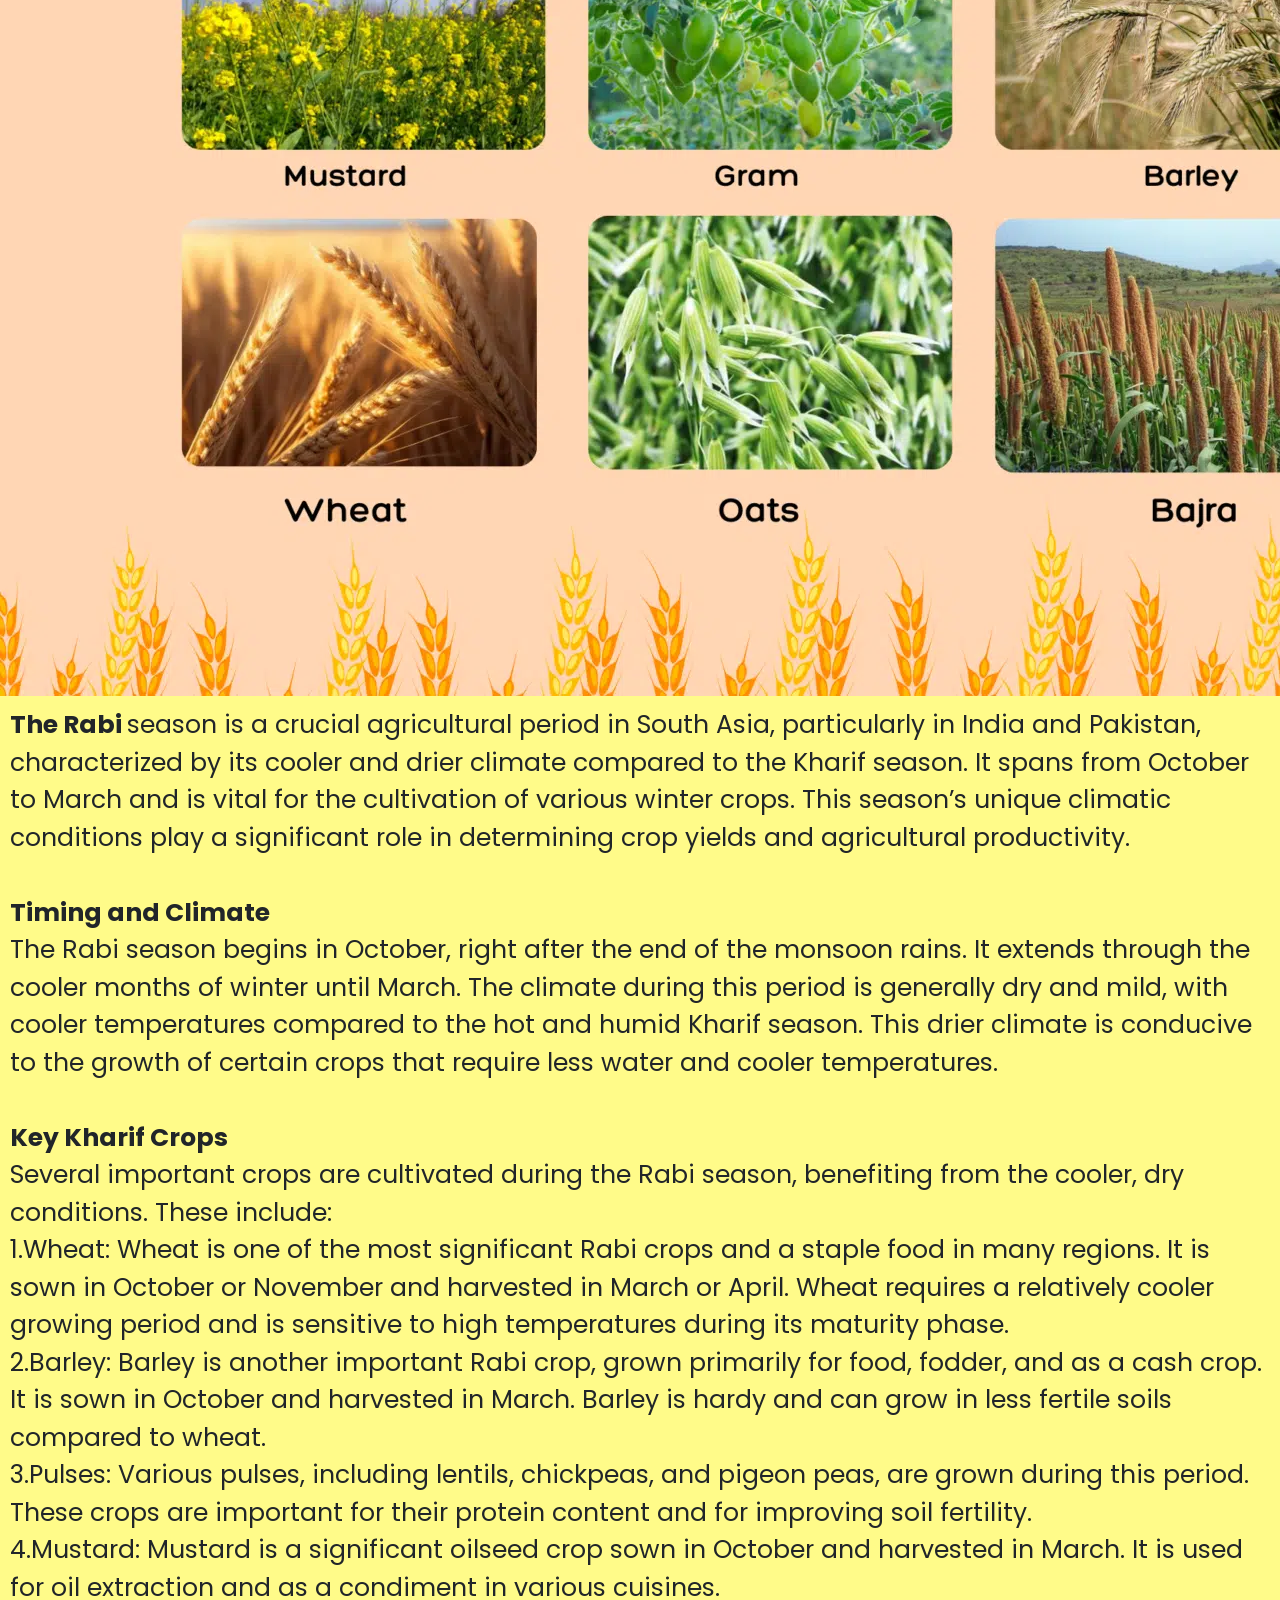
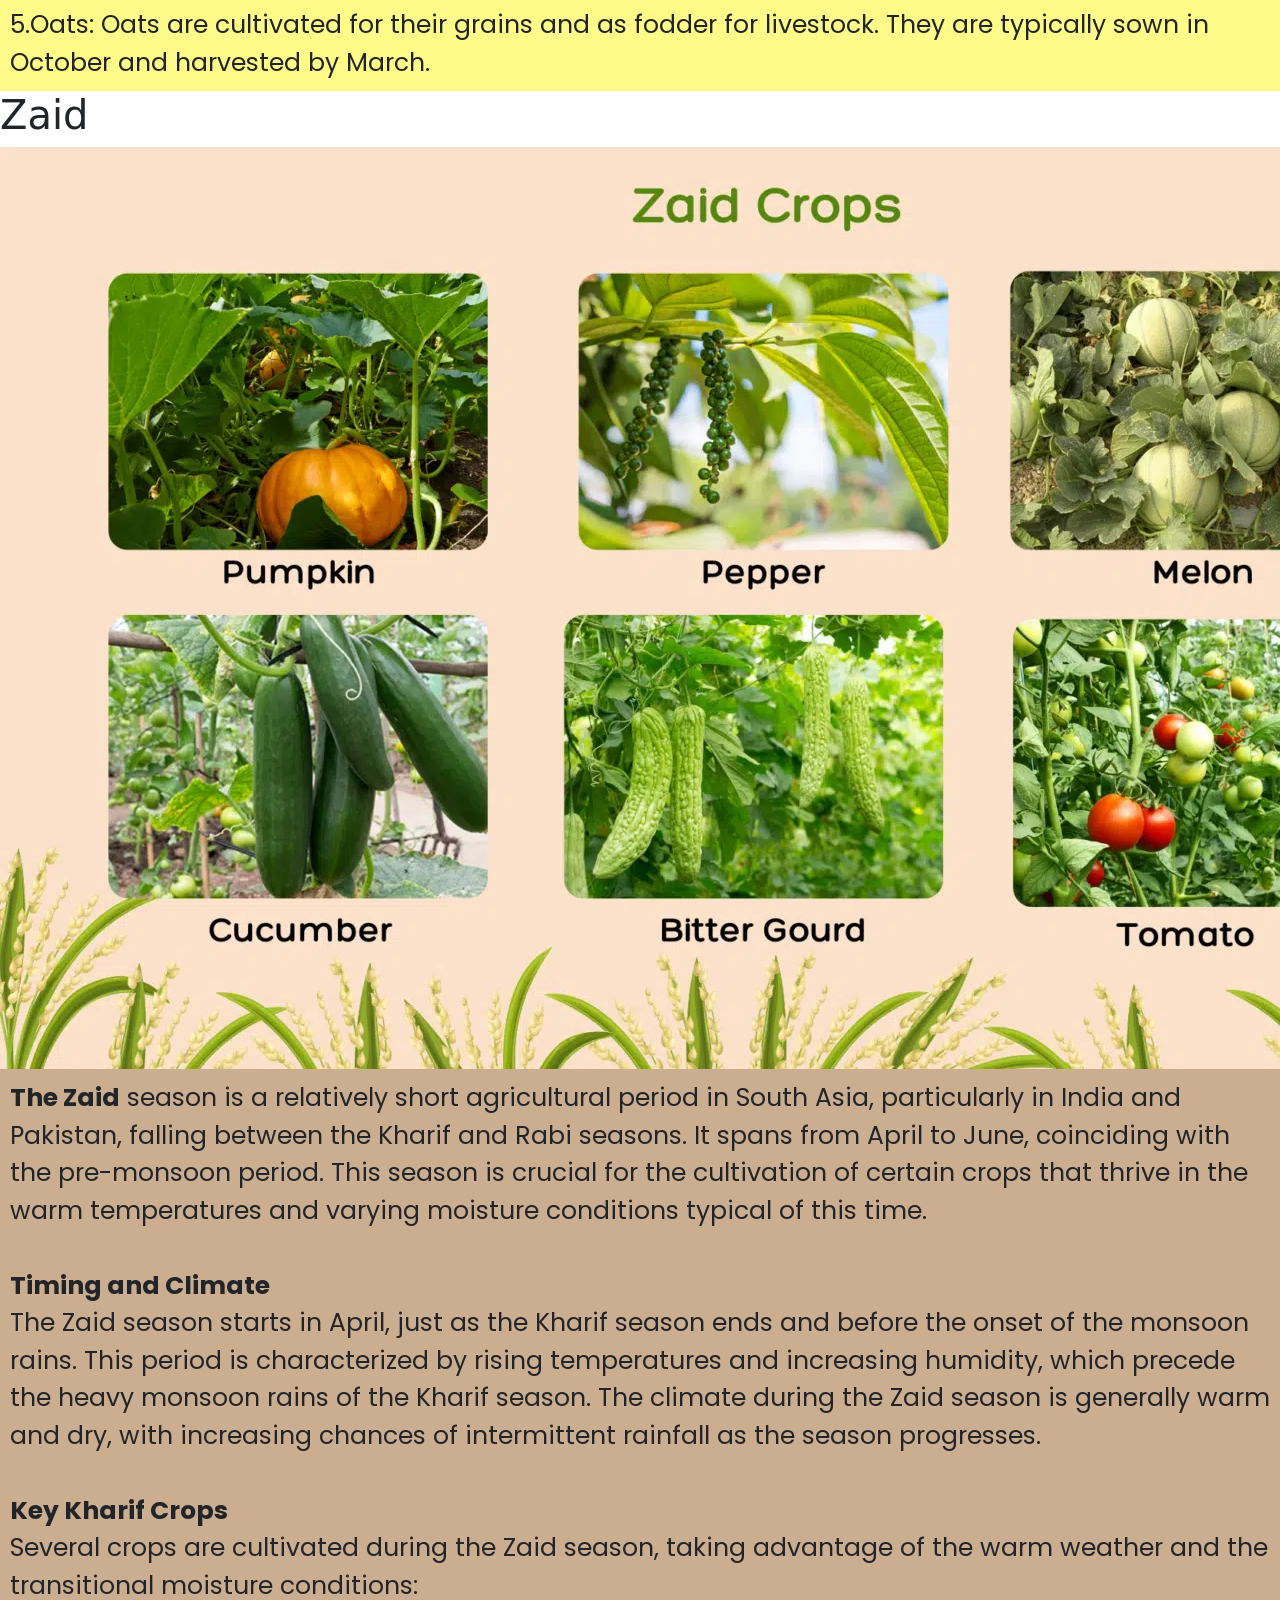
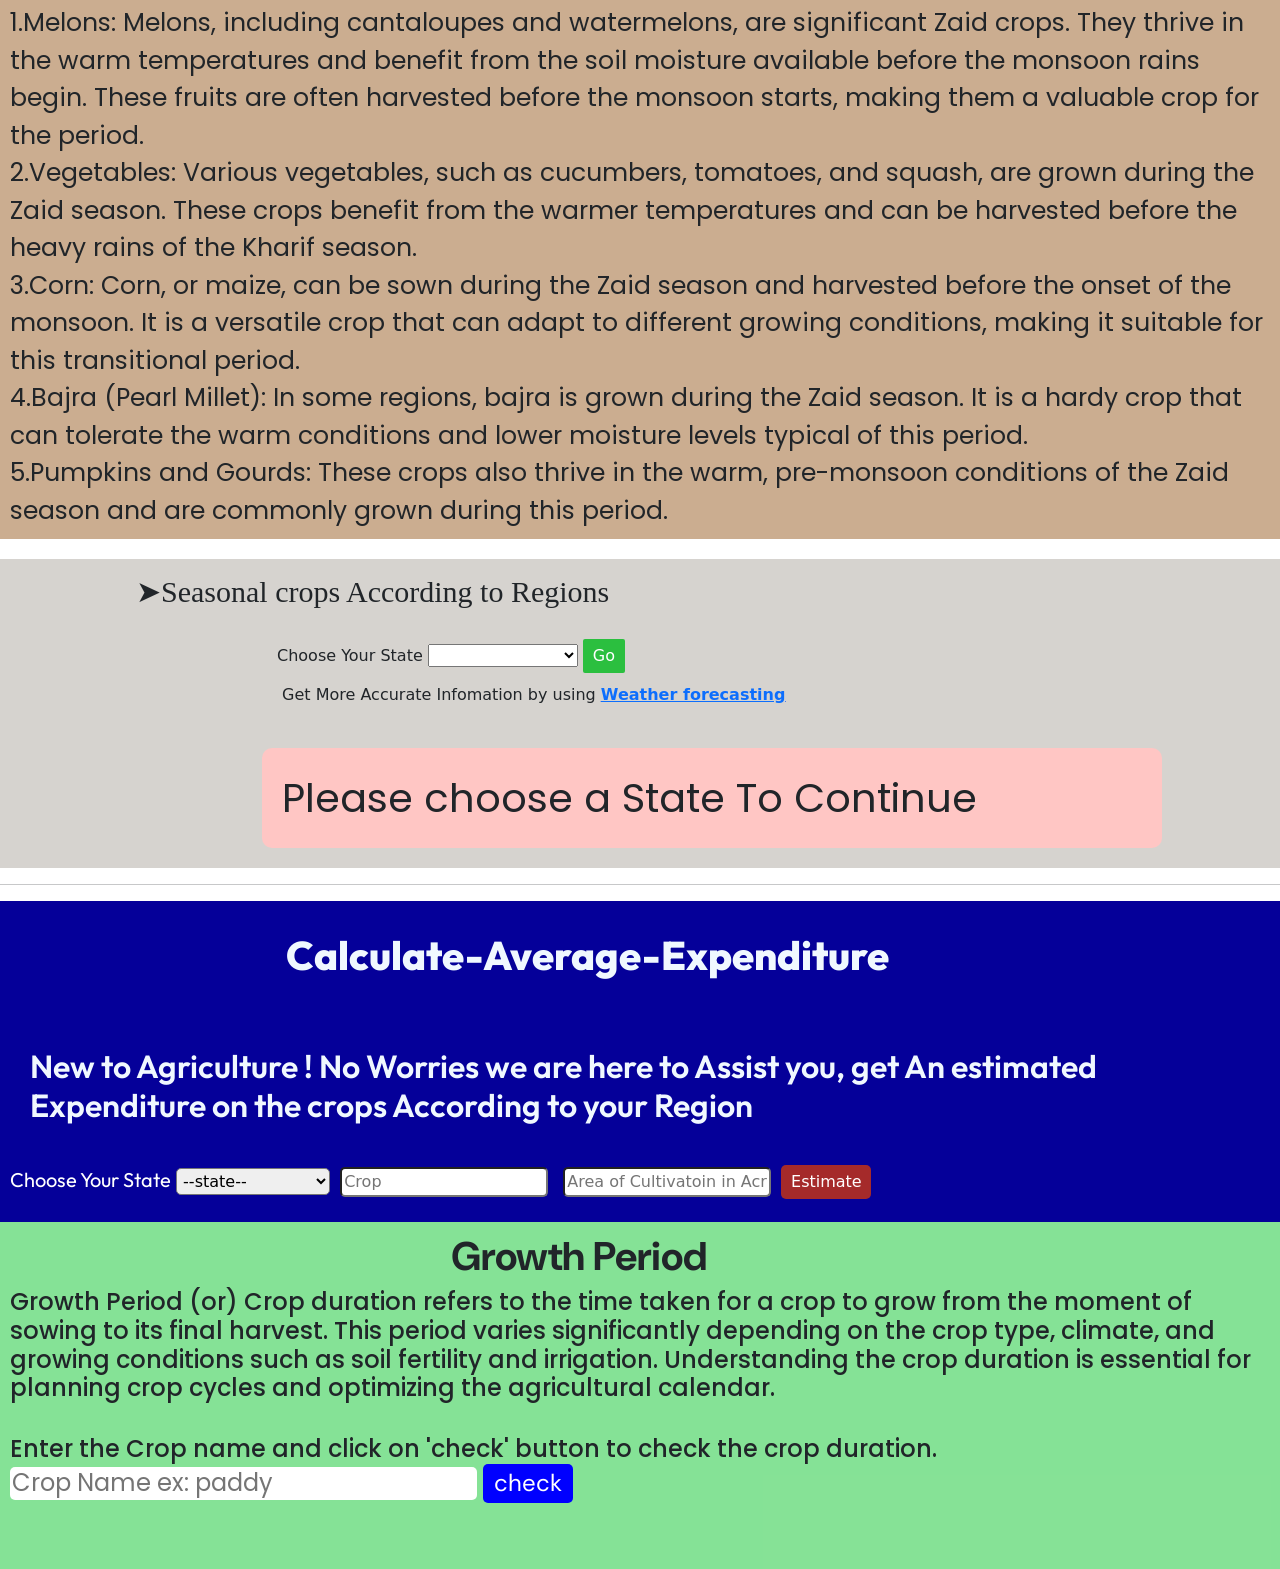
==== commit 4743883f: "cleared minor bugs and  made responsive" ====
--- a/home.html
+++ b/home.html
@@ -29,7 +29,9 @@
          
           <a class="navbar-brand" href="/Mainpage.html"><img class="logo"  src="/images/_13c99c75-ffbc-4da2-90c9-f8e8fd19af84-Photoroom.png" alt=""></a>
           <button class="navbar-toggler  " type="button" data-bs-toggle="collapse" data-bs-target="#navbarSupportedContent" aria-controls="navbarSupportedContent" aria-expanded="false" aria-label="Toggle navigation">
-            <span class="navbar-toggler-icon"></span>
+            <span class="navbar-toggler-icon"><svg xmlns="http://www.w3.org/2000/svg" width="16" height="16" fill="currentColor" class="bi bi-list hamBurger-menu" viewBox="0 0 16 16" >
+              <path fill-rule="evenodd" d="M2.5 12a.5.5 0 0 1 .5-.5h10a.5.5 0 0 1 0 1H3a.5.5 0 0 1-.5-.5m0-4a.5.5 0 0 1 .5-.5h10a.5.5 0 0 1 0 1H3a.5.5 0 0 1-.5-.5m0-4a.5.5 0 0 1 .5-.5h10a.5.5 0 0 1 0 1H3a.5.5 0 0 1-.5-.5"/>
+            </svg></span>
           </button>
           <div class="collapse navbar-collapse  " id="navbarSupportedContent">
             
@@ -57,12 +59,12 @@
         
     </nav> 
       <img class="home-bc" src="/images/home-bc.jpg" alt="">
-      <h1 style="margin-top: -290px; position: relative;left: 35%;top: -150px; font-family: DM-sans;font-weight:700;font-size: 90px; ">Crop Seasons</h1>
+      <h1 class="crop-season-h1" >Crop Seasons</h1>
       <div class="seasons-brief" > India has three main cropping seasons: Zaid, Rabi, and Kharif. India’s vast and varied geographical settings, with distinct seasons for each, are home to crops. These crops significantly impact India’s agricultural economy and account for over 18% of India’s GDP, making them a vital industry for the stability of India’s economy. India leads the world in producing many crops, including wheat, rice, pulses, spices, fruits, and vegetables, making it the second-largest producer of agricultural produce worldwide.</div>
     <div class="seasons-description">
         <div class="season">
             <h1 class="season-heading">kharif</h1>
-            <img src="/images/seasonal crops bc/Kharif crop.png" alt="">
+            <img src="/images/seasonal crops bc/Kharif crop.png" class="season-crop-img" alt="">
             <div class="season-description-kharif">
                 <b>The Kharif season</b>, also known as the monsoon season, is a critical period for agriculture in South Asia, particularly in India. It generally spans from June to September, coinciding with the southwest monsoon rains. This season is pivotal for the cultivation of several key crops and has a significant impact on the agricultural calendar and economy of the region. <br> <br>
                 <b>Timing and Climate</b> <br>
@@ -83,7 +85,7 @@
         </div>
         <div class="season">
             <h1 class="season-heading">Rabi</h1>
-            <img src="/images/seasonal crops bc/Rabi-crop.png" alt="">
+            <img src="/images/seasonal crops bc/Rabi-crop.png" class="season-crop-img" alt="">
             <div class="season-description-rabi">
                
                <b> The Rabi </b> season is a crucial agricultural period in South Asia, particularly in India and Pakistan, characterized by its cooler and drier climate compared to the Kharif season. It spans from October to March and is vital for the cultivation of various winter crops. This season’s unique climatic conditions play a significant role in determining crop yields and agricultural productivity. <br> <br>
@@ -105,7 +107,7 @@
         </div>
         <div class="season">
             <h1 class="season-heading">Zaid</h1>
-            <img src="/images/seasonal crops bc/zaid-crop.png" alt="">
+            <img src="/images/seasonal crops bc/zaid-crop.png" class="season-crop-img" alt="">
             <div class="season-description-Zaid">
                
                <b>The Zaid</b> season is a relatively short agricultural period in South Asia, particularly in India and Pakistan, falling between the Kharif and Rabi seasons. It spans from April to June, coinciding with the pre-monsoon period. This season is crucial for the cultivation of certain crops that thrive in the warm temperatures and varying moisture conditions typical of this time. <br> <br>
@@ -130,8 +132,8 @@
 <div class="seasonal-crop-options">
 
 
-<span style="font-weight: 500;font-family: DM-sans;font-size: 30px; position: relative;left: 20%;
-">➤Seasonal crops According to  Regions </span>
+<span class="seasonal-crop-location" 
+ >➤Seasonal crops According to  Regions </span>
 <div class="dropdown-seasonal-crop  ">
   <span>Choose Your State</span>
 
@@ -148,7 +150,7 @@
       <option value="Uttar Pradesh">Uttar Pradesh   </option>
       <option value="Gujarat">Gujarat</option>
     </select><button class="go-state-crop-btn">Go</button><br>
-    <p style="padding: 10px 0px;  "><img src="images/info.png" alt=""> Get More Accurate Infomation by using     <b style="color: rgb(13, 24, 235); font-weight: 900; text-decoration:underline;"><a href="/weatherCondtion.html">Weather forecasting</a></b> </p>
+    <p class="simple-link" ><img src="images/info.png" alt=""> Get More Accurate Infomation by using     <b style="color: rgb(13, 24, 235); font-weight: 900; text-decoration:underline;"><a href="/weatherCondtion.html">Weather forecasting</a></b> </p>
 
   </div> 
   <section class="result-seasonal-crop">
@@ -314,5 +316,5 @@
  }
 })
 </script>
-                                                                                                          
+<script src="https://cdnjs.cloudflare.com/ajax/libs/bootstrap/5.3.3/js/bootstrap.min.js" integrity="sha512-ykZ1QQr0Jy/4ZkvKuqWn4iF3lqPZyij9iRv6sGqLRdTPkY69YX6+7wvVGmsdBbiIfN/8OdsI7HABjvEok6ZopQ==" crossorigin="anonymous" referrerpolicy="no-referrer"></script>                                                                                                    
 </html>
--- a/Mainpage.css
+++ b/Mainpage.css
@@ -10,6 +10,36 @@
 
 .nav-item {
     color: red;
+}
+
+.navbar-collapse.show {
+    position: absolute;
+    /* or fixed */
+    top: 0;
+    left: 0;
+    width: 100%;
+    /* or a percentage width */
+    background-color: rgba(0, 0, 0, 0.9);
+    /* Dark background for visibility */
+    padding: 15px;
+    z-index: 1050;
+    /* Higher z-index to bring it in front */
+}
+
+
+.navbar-collapse.show {
+    position: absolute;
+    top: 50px;
+    /* Adjust as needed */
+    left: 50%;
+    transform: translateX(-50%);
+    background-color: rgba(5, 0, 98, 0.8);
+    /* Optional: background color */
+    width: 80%;
+    /* Adjust width as needed */
+    padding: 15px;
+    border-radius: 8px;
+    /* Optional: rounded corners */
 }
 
 .custome-nav-bar-opitons {
@@ -67,4 +97,74 @@
 .get-started-btn:hover {
     background-color: rgb(240, 175, 83);
 
+}
+
+.hamBurger-menu {
+    color: white;
+    width: 40px;
+    height: 40px;
+}
+
+@media (max-width:1024px) {
+    .logo {
+        width: 70px;
+        height: 70px;
+    }
+
+
+}
+
+@media (max-width:769px) {
+    .about-us-div {
+
+        padding: 8px;
+        font-size: 15px;
+        background-color: rgba(24, 207, 64, 0.882);
+        color: rgb(255, 255, 255);
+
+    }
+
+
+
+    .get-started-btn {
+
+        left: 43%;
+
+
+    }
+}
+
+@media (max-width:426px) {
+    .about-us-div {
+
+        padding: 8px;
+        font-size: 13px;
+
+
+    }
+
+
+
+    .get-started-btn {
+
+        left: 37%;
+        margin-top: -40px;
+        width: 80px;
+        height: 40px;
+        font-size: 13px;
+    }
+
+    .bc-image-home {
+        width: 100%;
+        height: 350px;
+        object-fit: cover;
+    }
+}
+
+@media (max-width:321px) {
+    .bc-image-home {
+        width: 100%;
+        height: 270px;
+        object-fit: cover;
+    }
 }
--- a/home.css
+++ b/home.css
@@ -1,6 +1,39 @@
 .home-bc {
     width: 100%;
 
+
+}
+
+.logo {
+    width: 100px;
+    height: 100px;
+}
+
+.custom-navbar {
+    background-color: rgb(26, 2, 111);
+    height: 80px;
+    width: 100%;
+}
+
+.nav-item {
+    color: red;
+}
+
+.custome-nav-bar-opitons {
+    color: rgba(244, 244, 244, 0.795);
+    font-family: DM Sans;
+    font-weight: 700;
+    font-size: 20px;
+    margin: 10px;
+    padding: 5px;
+
+}
+
+.custome-nav-bar-opitons:hover {
+    border-radius: 3px;
+    background-color: rgba(249, 51, 51, 0.795);
+    color: rgb(255, 255, 255);
+    transition: 0.5s;
 
 }
 
@@ -37,6 +70,36 @@
     padding: 10px;
 }
 
+.navbar-collapse.show {
+    position: absolute;
+    /* or fixed */
+    top: 0;
+    left: 0;
+    width: 100%;
+    /* or a percentage width */
+    background-color: rgba(0, 0, 0, 0.9);
+    /* Dark background for visibility */
+    padding: 15px;
+    z-index: 1050;
+    /* Higher z-index to bring it in front */
+}
+
+
+.navbar-collapse.show {
+    position: absolute;
+    top: 50px;
+    /* Adjust as needed */
+    left: 50%;
+    transform: translateX(-50%);
+    background-color: rgba(5, 0, 98, 0.8);
+    /* Optional: background color */
+    width: 80%;
+    /* Adjust width as needed */
+    padding: 15px;
+    border-radius: 8px;
+    /* Optional: rounded corners */
+}
+
 .seasonal-crop-options {
     background-color: rgb(214, 211, 207);
     padding: 10px;
@@ -61,6 +124,9 @@
 
 }
 
+.simple-link {
+    padding: 10px 0px;
+}
 
 .result-seasonal-crop {
     font-size: 40px;
@@ -109,6 +175,14 @@
     color: aliceblue;
 }
 
+.seasonal-crop-location {
+    font-weight: 500;
+    font-family: DM-sans;
+    font-size: 30px;
+    position: relative;
+    left: 10%
+}
+
 .state-select {
     border-radius: 5px;
     padding: 2px;
@@ -176,4 +250,349 @@
     padding: 50px;
     border-radius: 10px;
     display: none;
+}
+
+.crop-season-h1 {
+    margin-top: -290px;
+    position: relative;
+    left: 35%;
+    top: -150px;
+    font-family: DM-sans;
+    font-weight: 700;
+    font-size: 90px;
+}
+
+.season-heading {}
+
+@media (max-width:1025px) {
+    .logo {
+        width: 80px;
+        height: 80px;
+    }
+
+    .custom-navbar {
+
+        width: 100%;
+    }
+
+    .season-crop-img {
+        width: 100%;
+    }
+
+    .result-seasonal-crop {
+        font-size: 30px;
+        font-family: poppins;
+        background-color: rgb(255, 198, 196);
+        width: 700px;
+        position: relative;
+        left: 20%;
+        padding: 20px;
+        padding-bottom: 20px;
+        border-radius: 10px;
+        margin-bottom: 10px;
+
+    }
+}
+
+@media (max-width:769px) {
+    .logo {
+        width: 70px;
+        height: 70px;
+    }
+
+    .crop-season-h1 {
+        font-size: 50px;
+
+    }
+
+    .seasons-brief {
+
+        font-size: 20px;
+
+    }
+
+    .season-description-kharif {
+
+        font-size: 20px;
+        padding: 10px;
+    }
+
+    .season-description-rabi {
+
+        font-size: 20px;
+
+    }
+
+    .season-description-Zaid {
+
+        font-size: 20px;
+
+    }
+
+    .result-seasonal-crop {
+        font-size: 20px;
+        font-family: poppins;
+        background-color: rgb(255, 198, 196);
+        width: 400px;
+        position: relative;
+        left: 20%;
+        padding: 20px;
+        padding-bottom: 20px;
+        border-radius: 10px;
+        margin-bottom: 10px;
+    }
+
+    h2-calculate-avg-ex {
+        font-size: 10px;
+    }
+
+    #expenditure-response {
+
+        font-size: 20px;
+
+    }
+
+    .Crop-duration-h4 {
+        font-size: 20px;
+    }
+
+}
+
+@media (max-width:426px) {
+    .crop-season-h1 {
+        font-size: 30px;
+
+    }
+
+    .seasons-brief {
+
+        width: 100%;
+        font-size: 15px;
+        position: relative;
+        top: 20px;
+    }
+
+    .home-bc {
+        height: 500px;
+        width: 100%;
+        object-fit: fill;
+    }
+
+    .season-heading {
+        display: none;
+    }
+
+    .season-description-kharif {
+        font-size: 15px;
+    }
+
+    .season-description-rabi {
+
+        font-size: 15px;
+
+    }
+
+    .season-description-Zaid {
+
+        font-size: 15px;
+
+    }
+
+    .result-seasonal-crop {
+        font-size: 15px;
+        font-family: poppins;
+        background-color: rgb(255, 198, 196);
+        width: 300px;
+        position: relative;
+        left: 10%;
+        padding: 20px;
+        padding-bottom: 20px;
+        border-radius: 10px;
+        margin-bottom: 10px;
+    }
+
+    .h1-calculate-avg-ex {
+        font-size: 20px;
+        left: 20px;
+    }
+
+    .h2-calculate-avg-ex {
+        font-size: 15px;
+    }
+
+    .Estimate-btn {
+        position: relative;
+        left: 40%;
+    }
+
+    #expenditure-response {
+
+        font-size: 20px;
+
+    }
+
+    .Crop-duration-h4 {
+        font-size: 15px;
+    }
+
+    .seasonal-crop-location {
+        font-weight: 500;
+        font-family: DM-sans;
+        font-size: 25px;
+        position: relative;
+        left: 10%
+    }
+
+    .dropdown-seasonal-crop {
+        position: relative;
+        left: 6%;
+    }
+
+    .simple-link {
+        font-size: 10px;
+    }
+
+    .Crop-duration-check-placeholder {
+        display: block;
+        position: relative;
+        left: 25%;
+    }
+
+    .Crop-duration-check-btn {
+        position: relative;
+        left: 40%;
+        top: 10px;
+    }
+}
+
+@media (max-width:321px) {
+    .crop-season-h1 {
+        font-size: 30px;
+        position: relative;
+        left: 20%;
+        top: 20px;
+    }
+
+    .seasons-brief {
+
+        width: 100%;
+        font-size: 10px;
+        position: relative;
+        top: 20px;
+    }
+
+    .home-bc {
+        height: 400px;
+        width: 100%;
+        object-fit: fill;
+    }
+
+    .season-heading {
+        display: none;
+    }
+
+    .season-description-kharif {
+        font-size: 10px;
+    }
+
+    .season-description-rabi {
+
+        font-size: 10px;
+
+    }
+
+    .season-description-Zaid {
+
+        font-size: 10px;
+
+    }
+
+    .result-seasonal-crop {
+        font-size: 10px;
+        font-family: poppins;
+        background-color: rgb(255, 198, 196);
+        width: 250px;
+        position: relative;
+        left: 10%;
+        padding: 20px;
+        padding-bottom: 20px;
+        border-radius: 10px;
+        margin-bottom: 10px;
+    }
+
+    .h1-calculate-avg-ex {
+        font-size: 15px;
+        left: 20px;
+    }
+
+    .h2-calculate-avg-ex {
+        font-size: 14px;
+    }
+
+    .state-select {
+        font-size: 10px;
+    }
+
+    .crop-placeholder {
+        font-size: 12px;
+        position: relative;
+        left: 40%;
+    }
+
+    .acres-placeholder {
+        display: block;
+        font-size: 12px;
+        position: relative;
+        left: 40%;
+    }
+
+    .Estimate-btn {
+        position: relative;
+        left: 40%;
+        font-size: 10px;
+    }
+
+    #expenditure-response {
+
+        font-size: 10px;
+
+    }
+
+    .Crop-duration-h4 {
+        font-size: 12px;
+
+    }
+
+    .seasonal-crop-location {
+        font-weight: 500;
+        font-family: DM-sans;
+        font-size: 20px;
+        position: relative;
+        left: 7%
+    }
+
+    .dropdown-seasonal-crop {
+        position: relative;
+        left: 4%;
+    }
+
+    .go-state-crop-btn {
+        font-size: 10px;
+    }
+
+    .simple-link {
+        font-size: 10px;
+    }
+
+    .Crop-duration-check-placeholder {
+        display: block;
+        position: relative;
+        left: 25%;
+    }
+
+    .Crop-duration-check-btn {
+        position: relative;
+        left: 40%;
+        top: 10px;
+    }
 }
